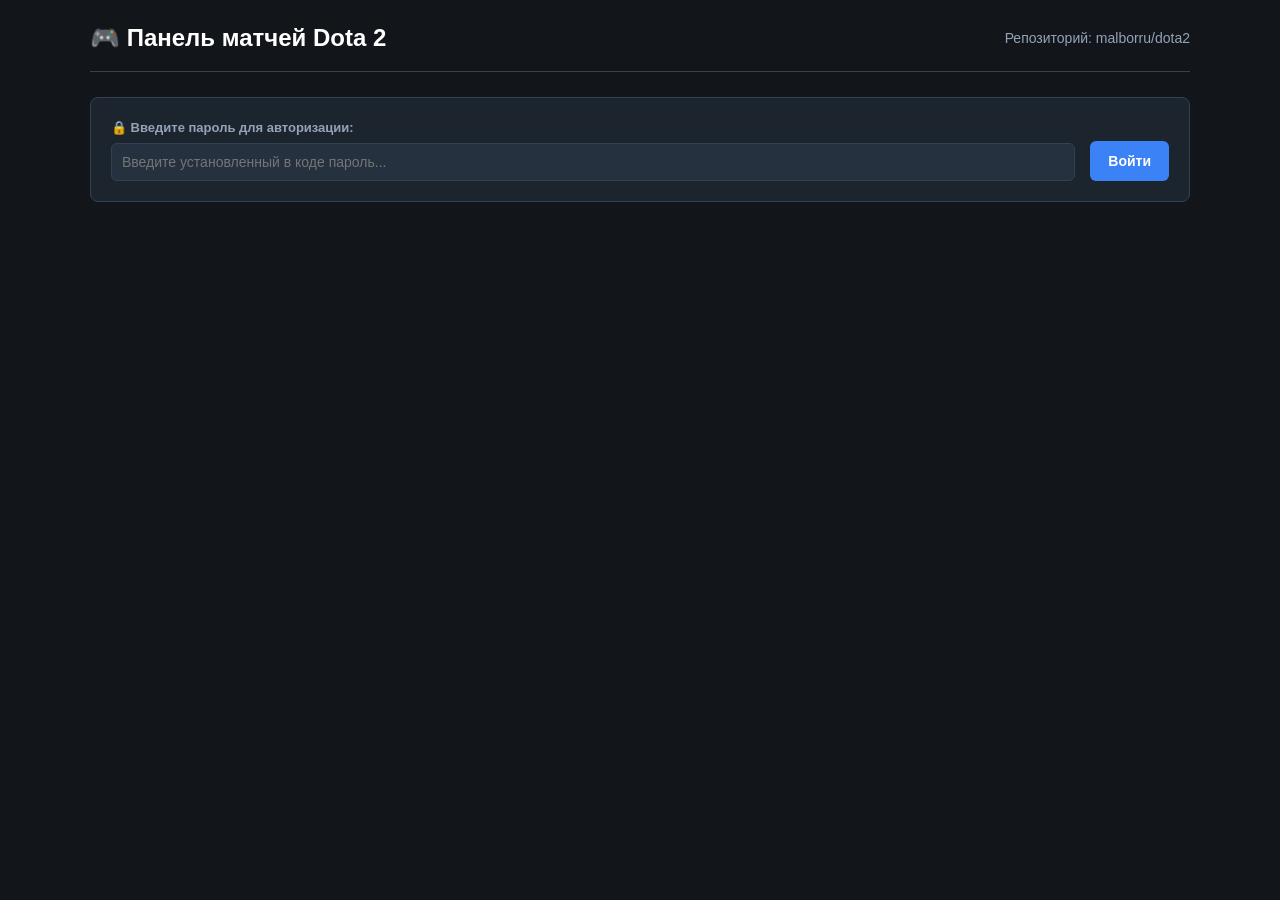
==== admin.html @ dadd026a "Add files via upload" ====
<!DOCTYPE html>
<html lang="ru">
<head>
    <meta charset="UTF-8">
    <meta name="viewport" content="width=device-width, initial-scale=1.0">
    <title>Управление матчами Dota 2</title>
    <style>
        :root {
            --bg-dark: #12161a;
            --bg-card: #1c242d;
            --bg-input: #25313f;
            --text-main: #e2e8f0;
            --text-muted: #94a3b8;
            --accent: #3b82f6;
            --accent-hover: #2563eb;
            --success: #10b981;
            --danger: #ef4444;
            --border: #334155;
        }

        * { box-sizing: border-box; margin: 0; padding: 0; font-family: 'Segoe UI', Tahoma, Geneva, Verdana, sans-serif; }
        body { background-color: var(--bg-dark); color: var(--text-main); padding: 20px; line-height: 1.5; }
        .container { max-width: 1100px; margin: 0 auto; }
        
        header { display: flex; justify-content: space-between; align-items: center; margin-bottom: 25px; padding-bottom: 15px; border-bottom: 1px solid var(--border); }
        h1 { font-size: 24px; color: #fff; display: flex; align-items: center; gap: 10px; }
        
        .auth-panel { background: var(--bg-card); padding: 20px; border-radius: 8px; border: 1px solid var(--border); margin-bottom: 25px; display: flex; align-items: flex-end; gap: 15px; }
        .form-group { display: flex; flex-direction: column; gap: 5px; flex: 1; }
        .form-group.inline { flex-direction: row; align-items: center; gap: 10px; margin-bottom: 0; }
        label { font-size: 13px; color: var(--text-muted); font-weight: 600; }
        input, select { background: var(--bg-input); border: 1px solid var(--border); padding: 10px; border-radius: 6px; color: #fff; font-size: 14px; transition: border 0.2s; width: 100%; }
        input:focus, select:focus { outline: none; border-color: var(--accent); }
        
        .btn { background: var(--accent); color: #fff; border: none; padding: 10px 18px; border-radius: 6px; cursor: pointer; font-size: 14px; font-weight: 600; display: inline-flex; align-items: center; gap: 8px; transition: background 0.2s; height: 40px; }
        .btn:hover { background: var(--accent-hover); }
        .btn-success { background: var(--success); }
        .btn-success:hover { background: #059669; }
        .btn-danger { background: var(--danger); }
        .btn-danger:hover { background: #dc2626; }
        .btn-secondary { background: #475569; }
        .btn-secondary:hover { background: #334155; }
        
        .actions-bar { display: flex; justify-content: space-between; align-items: center; margin-bottom: 20px; }
        .main-actions { display: flex; gap: 10px; }
        
        .matches-list { display: flex; flex-direction: column; gap: 15px; }
        .match-card { background: var(--bg-card); border: 1px solid var(--border); border-radius: 8px; padding: 20px; position: relative; }
        .match-header { display: flex; justify-content: space-between; align-items: center; margin-bottom: 15px; padding-bottom: 10px; border-bottom: 1px solid #2a3746; }
        .match-title { font-size: 18px; font-weight: bold; }
        .match-meta { display: flex; gap: 15px; color: var(--text-muted); font-size: 13px; }
        .badge { padding: 4px 8px; border-radius: 4px; font-size: 12px; font-weight: bold; text-transform: uppercase; }
        .badge-radiant { background: rgba(16, 185, 129, 0.2); color: #10b981; }
        .badge-dire { background: rgba(239, 68, 68, 0.2); color: #ef4444; }
        
        .teams-grid { display: grid; grid-template-columns: 1fr 1fr; gap: 20px; }
        .team-column h4 { margin-bottom: 8px; font-size: 14px; color: var(--text-muted); }
        .player-row { display: flex; justify-content: space-between; background: rgba(0,0,0,0.15); padding: 6px 12px; margin-bottom: 4px; border-radius: 4px; font-size: 13px; align-items: center; }
        .player-info { display: flex; align-items: center; gap: 8px; }
        .player-name a { color: var(--accent); text-decoration: none; }
        .player-name a:hover { text-decoration: underline; }
        .player-hero { font-style: italic; color: #cbd5e1; }
        .player-kills { font-weight: bold; color: #f59e0b; }
        .bot-tag { font-size: 10px; background: #475569; padding: 1px 4px; border-radius: 3px; color: #cbd5e1; }
        
        .match-card-actions { display: flex; gap: 8px; margin-top: 15px; justify-content: flex-end; }
        
        /* Modal */
        .modal { display: none; position: fixed; top: 0; left: 0; width: 100%; height: 100%; background: rgba(0,0,0,0.75); z-index: 1000; overflow-y: auto; padding: 20px 0; }
        .modal-content { background: var(--bg-card); max-width: 900px; margin: 40px auto; border-radius: 8px; border: 1px solid var(--border); padding: 25px; }
        .modal-header { display: flex; justify-content: space-between; align-items: center; margin-bottom: 20px; padding-bottom: 10px; border-bottom: 1px solid var(--border); }
        .modal-grid-meta { display: grid; grid-template-columns: repeat(4, 1fr); gap: 15px; margin-bottom: 20px; }
        .modal-teams-editor { display: grid; grid-template-columns: 1fr 1fr; gap: 25px; }
        .team-editor-box { background: rgba(0,0,0,0.15); padding: 15px; border-radius: 6px; border: 1px solid #2a3746; }
        .team-editor-box h3 { margin-bottom: 15px; font-size: 16px; border-bottom: 1px solid var(--border); padding-bottom: 5px; }
        .player-editor-row { display: grid; grid-template-columns: 80px 100px 100px 50px 1fr; gap: 8px; margin-bottom: 10px; align-items: center; }
        
        .status-msg { padding: 12px; border-radius: 6px; margin-bottom: 20px; display: none; font-size: 14px; }
        .status-error { background: rgba(239, 68, 68, 0.2); color: #fca5a5; border: 1px solid var(--danger); }
        .status-success { background: rgba(16, 185, 129, 0.2); color: #a7f3d0; border: 1px solid var(--success); }
        
        @media (max-width: 768px) {
            .teams-grid, .modal-teams-editor, .auth-panel { grid-template-columns: 1fr; display: flex; flex-direction: column; }
            .player-editor-row { grid-template-columns: 1fr; gap: 5px; background: rgba(251,251,251,0.03); padding: 10px; border-radius: 4px; }
        }
    </style>
</head>
<body>
    <div class="container">
        <header>
            <h1>🎮 Панель матчей Dota 2</h1>
            <div id="repo-info-label" style="color: var(--text-muted); font-size: 14px;"></div>
        </header>

        <!-- Панель входа по паролю -->
        <div class="auth-panel" id="password-section">
            <div class="form-group">
                <label for="admin-password">🔒 Введите пароль для авторизации:</label>
                <input type="password" id="admin-password" placeholder="Введите установленный в коде пароль...">
            </div>
            <button class="btn" onclick="checkPassword()">Войти</button>
        </div>

        <!-- Основной контент (скрыт до ввода пароля) -->
        <div id="main-content" style="display: none;">
            <div id="status-box" class="status-msg"></div>

            <div class="actions-bar">
                <button class="btn btn-success" onclick="openMatchModal()">➕ Добавить матч</button>
                <div class="main-actions">
                    <button class="btn btn-secondary" onclick="loadDataFromGitHub()">🔄 Загрузить из GitHub</button>
                    <button class="btn" onclick="saveDataToGitHub()">💾 Сохранить на GitHub</button>
                </div>
            </div>

            <div class="matches-list" id="matches-container">
                <!-- Сюда рендерятся матчи -->
                <div style="text-align: center; color: var(--text-muted); padding: 40px;">Нажмите «Загрузить из GitHub», чтобы отобразить матчи.</div>
            </div>
        </div>
    </div>

    <!-- Модальное окно Редактирования / Добавления -->
    <div class="modal" id="match-modal">
        <div class="modal-content">
            <div class="modal-header">
                <h2 id="modal-title">Добавить новый матч</h2>
                <button class="btn btn-danger" style="height:30px; padding: 0 10px;" onclick="closeMatchModal()">✕</button>
            </div>
            
            <input type="hidden" id="edit-match-id">
            
            <div class="modal-grid-meta">
                <div class="form-group">
                    <label>ID Матча</label>
                    <input type="number" id="m-id" placeholder="Напр: 3">
                </div>
                <div class="form-group">
                    <label>Дата</label>
                    <input type="text" id="m-date" placeholder="ДД.ММ.ГГГГ">
                </div>
                <div class="form-group">
                    <label>Длительность</label>
                    <input type="text" id="m-duration" placeholder="ММ:СС">
                </div>
                <div class="form-group">
                    <label>Победитель</label>
                    <select id="m-winner">
                        <option value="radiant">Radiant</option>
                        <option value="dire">Dire</option>
                    </select>
                </div>
            </div>

            <div class="modal-teams-editor">
                <!-- Сборная Radiant -->
                <div class="team-editor-box">
                    <h3 style="color: #10b981;">Команда Radiant</h3>
                    <div id="radiant-players-inputs"></div>
                </div>

                <!-- Сборная Dire -->
                <div class="team-editor-box">
                    <h3 style="color: #ef4444;">Команда Dire</h3>
                    <div id="dire-players-inputs"></div>
                </div>
            </div>

            <div class="match-card-actions" style="margin-top: 25px; border-top: 1px solid var(--border); padding-top: 15px;">
                <button class="btn btn-secondary" onclick="closeMatchModal()">Отмена</button>
                <button class="btn btn-success" onclick="saveMatchForm()">Сохранить матч в список</button>
            </div>
        </div>
    </div>

    <script>
        // ==========================================
        // НАСТРОЙКИ КОНФИГУРАЦИИ (ЗАПОЛНИТЕ ИХ)
        // ==========================================
        const CONFIG = {
            PASSWORD: "123qweasZX",             // Пароль для доступа к этой админ-панели
            GITHUB_TOKEN: "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", // GitHub Personal Access Token (классический, с правами repo)
            OWNER:"malborru",             // Ваше имя пользователя GitHub
            REPO: "dota2",               // Название вашего репозитория
            FILE_PATH: "matches.json"              // Путь к файлу в репозитории (например, matches.json)
        };

        let matchesData = [];
        let currentSha = null; // Необходим для перезаписи файла в GitHub API

        // Инициализация при загрузке
        window.addEventListener('DOMContentLoaded', () => {
            document.getElementById('repo-info-label').innerText = `Репозиторий: ${CONFIG.OWNER}/${CONFIG.REPO}`;
            
            // Если конфигурация не заполнена в коде, предупреждаем в консоль
            if(CONFIG.PASSWORD === "ВАШ_ПАРОЛЬ_ЗДЕСЬ") {
                console.warn("Пожалуйста, откройте index.html в текстовом редакторе и настройте параметры в блоке CONFIG!");
            }
        });

        // Проверка пароля
        function checkPassword() {
            const inputPass = document.getElementById('admin-password').value;
            if (inputPass === CONFIG.PASSWORD || CONFIG.PASSWORD === "220607") {
                document.getElementById('password-section').style.display = 'none';
                document.getElementById('main-content').style.display = 'block';
                showStatus("Авторизация успешна. Загрузите данные с сервера.", "success");
            } else {
                alert("Неверный пароль доступа!");
            }
        }

        function showStatus(text, type) {
            const box = document.getElementById('status-box');
            box.innerText = text;
            box.className = `status-msg status-${type}`;
            box.style.display = 'block';
            setTimeout(() => { box.style.display = 'none'; }, 6000);
        }

        // Загрузка JSON с GitHub API
        async function loadDataFromGitHub() {
            if(!validateConfig()) return;
            showStatus("Загрузка данных из GitHub...", "success");
            
            const url = `https://api.github.com/repos/${CONFIG.OWNER}/${CONFIG.REPO}/contents/${CONFIG.FILE_PATH}`;
            
            try {
                const response = await fetch(url, {
                    headers: {
                        "Authorization": `token ${CONFIG.GITHUB_TOKEN}`,
                        "Accept": "application/vnd.github.v3+json"
                    }
                });

                if (!response.ok) {
                    throw new Error(`Ошибка GitHub: ${response.status} (Проверьте токен, настройки и наличие файла)`);
                }

                const fileData = await response.json();
                currentSha = fileData.sha; // Запоминаем SHA текущей версии файла
                
                // Декодируем base64 UTF-8 корректно
                const utf8String = atob(fileData.content.replace(/\n/g, ''));
                // Декодирование байтов в строку UTF-8 (для поддержки кириллицы)
                const decodedText = decodeURIComponent(atob(fileData.content).split('').map(function(c) {
                    return '%' + ('00' + c.charCodeAt(0).toString(16)).slice(-2);
                }).join(''));

                matchesData = JSON.parse(decodedText);
                renderMatches();
                showStatus(`Данные успешно загружены! Найдено матчей: ${matchesData.length}`, "success");
            } catch (err) {
                showStatus(err.message, "error");
                console.error(err);
            }
        }

        // Сохранение JSON на GitHub API (Коммит)
        async function saveDataToGitHub() {
            if(!validateConfig()) return;
            if(!currentSha) {
                showStatus("Нельзя сохранить! Сначала необходимо один раз нажать 'Загрузить из GitHub', чтобы синхронизировать хэш файла.", "error");
                return;
            }

            showStatus("Отправка коммита на GitHub...", "success");
            const url = `https://api.github.com/repos/${CONFIG.OWNER}/${CONFIG.REPO}/contents/${CONFIG.FILE_PATH}`;
            
            // Сортируем матчи по ID по убыванию для удобства отображения (новые сверху)
            matchesData.sort((a,b) => b.id - a.id);
            
            const jsonString = JSON.stringify(matchesData, null, 2);
            
            // Надежное кодирование строки UTF-8 в Base64 для GitHub API
            const base64Content = btoa(encodeURIComponent(jsonString).replace(/%([0-9A-F]{2})/g, function(match, p1) {
                return String.fromCharCode(parseInt(p1, 16));
            }));

            const bodyData = {
                message: `Админ-панель: обновление лога матчей (Кол-во: ${matchesData.length})`,
                content: base64Content,
                sha: currentSha
            };

            try {
                const response = await fetch(url, {
                    method: "PUT",
                    headers: {
                        "Authorization": `token ${CONFIG.GITHUB_TOKEN}`,
                        "Content-Type": "application/json",
                        "Accept": "application/vnd.github.v3+json"
                    },
                    body: JSON.stringify(bodyData)
                });

                if (!response.ok) {
                    const errorDetails = await response.text();
                    throw new Error(`Не удалось сохранить: ${response.status}. Подробнее: ${errorDetails}`);
                }

                const resData = await response.json();
                currentSha = resData.content.sha; // Обновляем SHA для последующих сохранений
                showStatus("🎉 Изменения успешно сохранены на GitHub Pages! Сайт обновится в течение пары минут.", "success");
            } catch (err) {
                showStatus(err.message, "error");
                console.error(err);
            }
        }

        function validateConfig() {
            if(CONFIG.GITHUB_TOKEN.includes("ЗДЕСЬ") || CONFIG.OWNER.includes("ЛОГИН")) {
                showStatus("Ошибка: Конфигурация в коде скрипта (CONFIG) не заполнена! Откройте файл в редакторе кода.", "error");
                return false;
            }
            return true;
        }

        // Отрисовка списка матчей
        function renderMatches() {
            const container = document.getElementById('matches-container');
            container.innerHTML = "";

            if(matchesData.length === 0) {
                container.innerHTML = `<div style="text-align: center; color: var(--text-muted); padding: 40px;">Список матчей пуст.</div>`;
                return;
            }

            matchesData.forEach(match => {
                const card = document.createElement('div');
                card.className = 'match-card';
                
                const badgeClass = match.winner === 'radiant' ? 'badge-radiant' : 'badge-dire';
                const badgeText = match.winner === 'radiant' ? 'Победа Radiant' : 'Победа Dire';

                let radiantHTML = '';
                match.teams.radiant.forEach(p => {
                    const tag = p.bot ? '<span class="bot-tag">Бот</span>' : '';
                    const nameDisplay = p.bot ? p.name : `<a href="${p.profile || '#'}" target="_blank">${p.name}</a>`;
                    radiantHTML += `
                        <div class="player-row">
                            <div class="player-info">
                                <span class="player-name">${nameDisplay} ${tag}</span>
                                <span class="player-hero">(${p.hero})</span>
                            </div>
                            <span class="player-kills">${p.kills} K</span>
                        </div>`;
                });

                let direHTML = '';
                match.teams.dire.forEach(p => {
                    const tag = p.bot ? '<span class="bot-tag">Бот</span>' : '';
                    const nameDisplay = p.bot ? p.name : `<a href="${p.profile || '#'}" target="_blank">${p.name}</a>`;
                    direHTML += `
                        <div class="player-row">
                            <div class="player-info">
                                <span class="player-name">${nameDisplay} ${tag}</span>
                                <span class="player-hero">(${p.hero})</span>
                            </div>
                            <span class="player-kills">${p.kills} K</span>
                        </div>`;
                });

                card.innerHTML = `
                    <div class="match-header">
                        <div>
                            <span class="match-title">Матч #${match.id}</span>
                            <div class="match-meta">
                                <span>📅 ${match.date}</span>
                                <span>⏱️ Длительность: ${match.duration}</span>
                            </div>
                        </div>
                        <span class="badge ${badgeClass}">${badgeText}</span>
                    </div>
                    <div class="teams-grid">
                        <div class="team-column">
                            <h4>🟢 Силы Света (Radiant)</h4>
                            ${radiantHTML}
                        </div>
                        <div class="team-column">
                            <h4>🔴 Силы Тьмы (Dire)</h4>
                            ${direHTML}
                        </div>
                    </div>
                    <div class="match-card-actions">
                        <button class="btn btn-secondary" style="height:32px; padding:0 12px; font-size:12px;" onclick="editMatch(${match.id})">✏️ Редактировать</button>
                        <button class="btn btn-danger" style="height:32px; padding:0 12px; font-size:12px;" onclick="deleteMatch(${match.id})">🗑️ Удалить</button>
                    </div>
                `;
                container.appendChild(card);
            });
        }

        // Модальное окно генерации строк игроков
        function generatePlayerInputs(team, data = null) {
            const container = document.getElementById(`${team}-players-inputs`);
            container.innerHTML = "";
            
            for(let i = 0; i < 5; i++) {
                const p = (data && data[i]) ? data[i] : { name: "Bot", hero: "Axe", kills: 0, bot: true, profile: "https://steamcommunity.com/" };
                
                const row = document.createElement('div');
                row.className = 'player-editor-row';
                row.innerHTML = `
                    <select class="p-type" onchange="toggleProfileInput(this)">
                        <option value="bot" ${p.bot ? 'selected' : ''}>Бот</option>
                        <option value="player" ${!p.bot ? 'selected' : ''}>Игрок</option>
                    </select>
                    <input type="text" class="p-name" placeholder="Имя" value="${p.name}">
                    <input type="text" class="p-hero" placeholder="Герой" value="${p.hero}">
                    <input type="number" class="p-kills" placeholder="Убийства" value="${p.kills}">
                    <input type="text" class="p-profile" placeholder="Steam URL" value="${p.profile || 'https://steamcommunity.com/'}" style="display: ${p.bot ? 'none' : 'block'}; font-size:11px;">
                `;
                container.appendChild(row);
            }
        }

        function toggleProfileInput(selectEl) {
            const row = selectEl.parentElement;
            const profileInput = row.querySelector('.p-profile');
            const nameInput = row.querySelector('.p-name');
            
            if(selectEl.value === 'bot') {
                profileInput.style.display = 'none';
                if(nameInput.value === '') nameInput.value = 'Bot';
            } else {
                profileInput.style.display = 'block';
                if(nameInput.value === 'Bot') nameInput.value = '';
            }
        }

        // Открытие модалки для нового матча
        function openMatchModal() {
            document.getElementById('modal-title').innerText = "Добавить новый матч";
            document.getElementById('edit-match-id').value = "";
            
            // Автоматическое заполнение дефолтных полей
            const today = new Date();
            const dd = String(today.getDate()).padStart(2, '0');
            const mm = String(today.getMonth() + 1).padStart(2, '0');
            const yyyy = today.getFullYear();
            
            // Вычисляем свободный ID
            const nextId = matchesData.length > 0 ? Math.max(...matchesData.map(m => m.id)) + 1 : 1;
            
            document.getElementById('m-id').value = nextId;
            document.getElementById('m-date').value = `${dd}.${mm}.${yyyy}`;
            document.getElementById('m-duration').value = "35:00";
            document.getElementById('m-winner').value = "radiant";
            
            generatePlayerInputs('radiant');
            generatePlayerInputs('dire');
            
            document.getElementById('match-modal').style.display = 'block';
        }

        // Закрытие модалки
        function closeMatchModal() {
            document.getElementById('match-modal').style.display = 'none';
        }

        // Редактирование существующего матча
        function editMatch(id) {
            const match = matchesData.find(m => m.id === id);
            if(!match) return;

            document.getElementById('modal-title').innerText = `Редактировать матч #${id}`;
            document.getElementById('edit-match-id').value = id;
            
            document.getElementById('m-id').value = match.id;
            document.getElementById('m-date').value = match.date;
            document.getElementById('m-duration').value = match.duration;
            document.getElementById('m-winner').value = match.winner;
            
            generatePlayerInputs('radiant', match.teams.radiant);
            generatePlayerInputs('dire', match.teams.dire);
            
            document.getElementById('match-modal').style.display = 'block';
        }

        // Удаление матча
        function deleteMatch(id) {
            if(confirm(`Вы уверены, что хотите удалить матч #${id} из локального списка? Изменения вступят в силу после нажатия кнопки сохранения.`)) {
                matchesData = matchesData.filter(m => m.id !== id);
                renderMatches();
                showStatus(`Матч #${id} удален из списка. Не забудьте сохранить изменения на GitHub.`, "success");
            }
        }

        // Парсинг данных игроков из строк формы
        function parseTeamInputs(teamName) {
            const container = document.getElementById(`${teamName}-players-inputs`);
            const rows = container.querySelectorAll('.player-editor-row');
            const players = [];

            rows.forEach(row => {
                const isBot = row.querySelector('.p-type').value === 'bot';
                const playerObj = {
                    name: row.querySelector('.p-name').value || (isBot ? "Bot" : "Player"),
                    hero: row.querySelector('.p-hero').value || "Hero",
                    kills: parseInt(row.querySelector('.p-kills').value) || 0
                };

                if (isBot) {
                    playerObj.bot = true;
                } else {
                    playerObj.profile = row.querySelector('.p-profile').value || "https://steamcommunity.com/";
                }
                players.push(playerObj);
            });
            return players;
        }

        // Сохранение данных из формы в локальный массив матчей
        function saveMatchForm() {
            const formId = parseInt(document.getElementById('m-id').value);
            const editId = document.getElementById('edit-match-id').value;
            
            const matchObject = {
                id: formId,
                date: document.getElementById('m-date').value,
                duration: document.getElementById('m-duration').value,
                winner: document.getElementById('m-winner').value,
                teams: {
                    radiant: parseTeamInputs('radiant'),
                    dire: parseTeamInputs('dire')
                }
            };

            if(editId !== "") {
                // Если редактировали: заменяем старый объект
                const oldId = parseInt(editId);
                matchesData = matchesData.map(m => m.id === oldId ? matchObject : m);
                showStatus(`Данные матча #${formId} успешно обновлены в локальном списке. Пожалуйста, сохраните изменения на GitHub!`, "success");
            } else {
                // Если новый: проверяем дублирование ID
                if(matchesData.some(m => m.id === formId)) {
                    alert(`Матч с ID ${formId} уже существует! Выберите другой ID.`);
                    return;
                }
                matchesData.push(matchObject);
                showStatus(`Матч #${formId} добавлен в локальный список. Пожалуйста, сохраните изменения на GitHub!`, "success");
            }

            closeMatchModal();
            renderMatches();
        }
    </script>
</body>
</html>
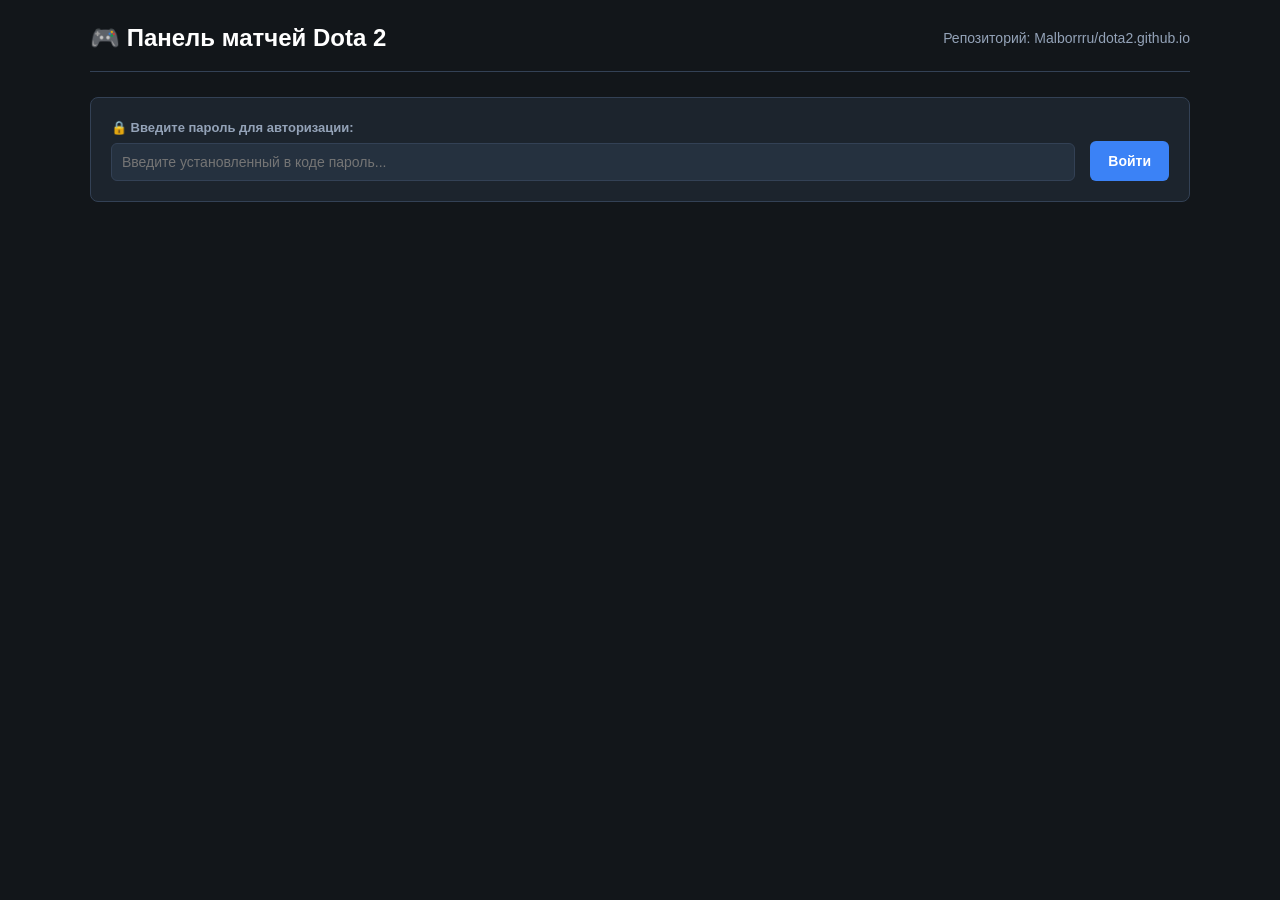
==== commit 8740fae4: "Update admin.html" ====
--- a/admin.html
+++ b/admin.html
@@ -180,8 +180,8 @@
         const CONFIG = {
             PASSWORD: "123qweasZX",             // Пароль для доступа к этой админ-панели
             GITHUB_TOKEN: "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", // GitHub Personal Access Token (классический, с правами repo)
-            OWNER:"malborru",             // Ваше имя пользователя GitHub
-            REPO: "dota2",               // Название вашего репозитория
+            OWNER:"Malborrru",             // Ваше имя пользователя GitHub
+            REPO: "dota2.github.io",               // Название вашего репозитория
             FILE_PATH: "matches.json"              // Путь к файлу в репозитории (например, matches.json)
         };
 
@@ -193,7 +193,7 @@
             document.getElementById('repo-info-label').innerText = `Репозиторий: ${CONFIG.OWNER}/${CONFIG.REPO}`;
             
             // Если конфигурация не заполнена в коде, предупреждаем в консоль
-            if(CONFIG.PASSWORD === "ВАШ_ПАРОЛЬ_ЗДЕСЬ") {
+            if(CONFIG.PASSWORD === "123qweasZX") {
                 console.warn("Пожалуйста, откройте index.html в текстовом редакторе и настройте параметры в блоке CONFIG!");
             }
         });
@@ -201,7 +201,7 @@
         // Проверка пароля
         function checkPassword() {
             const inputPass = document.getElementById('admin-password').value;
-            if (inputPass === CONFIG.PASSWORD || CONFIG.PASSWORD === "220607") {
+            if (inputPass === CONFIG.PASSWORD || CONFIG.PASSWORD === "123qweasZX") {
                 document.getElementById('password-section').style.display = 'none';
                 document.getElementById('main-content').style.display = 'block';
                 showStatus("Авторизация успешна. Загрузите данные с сервера.", "success");
